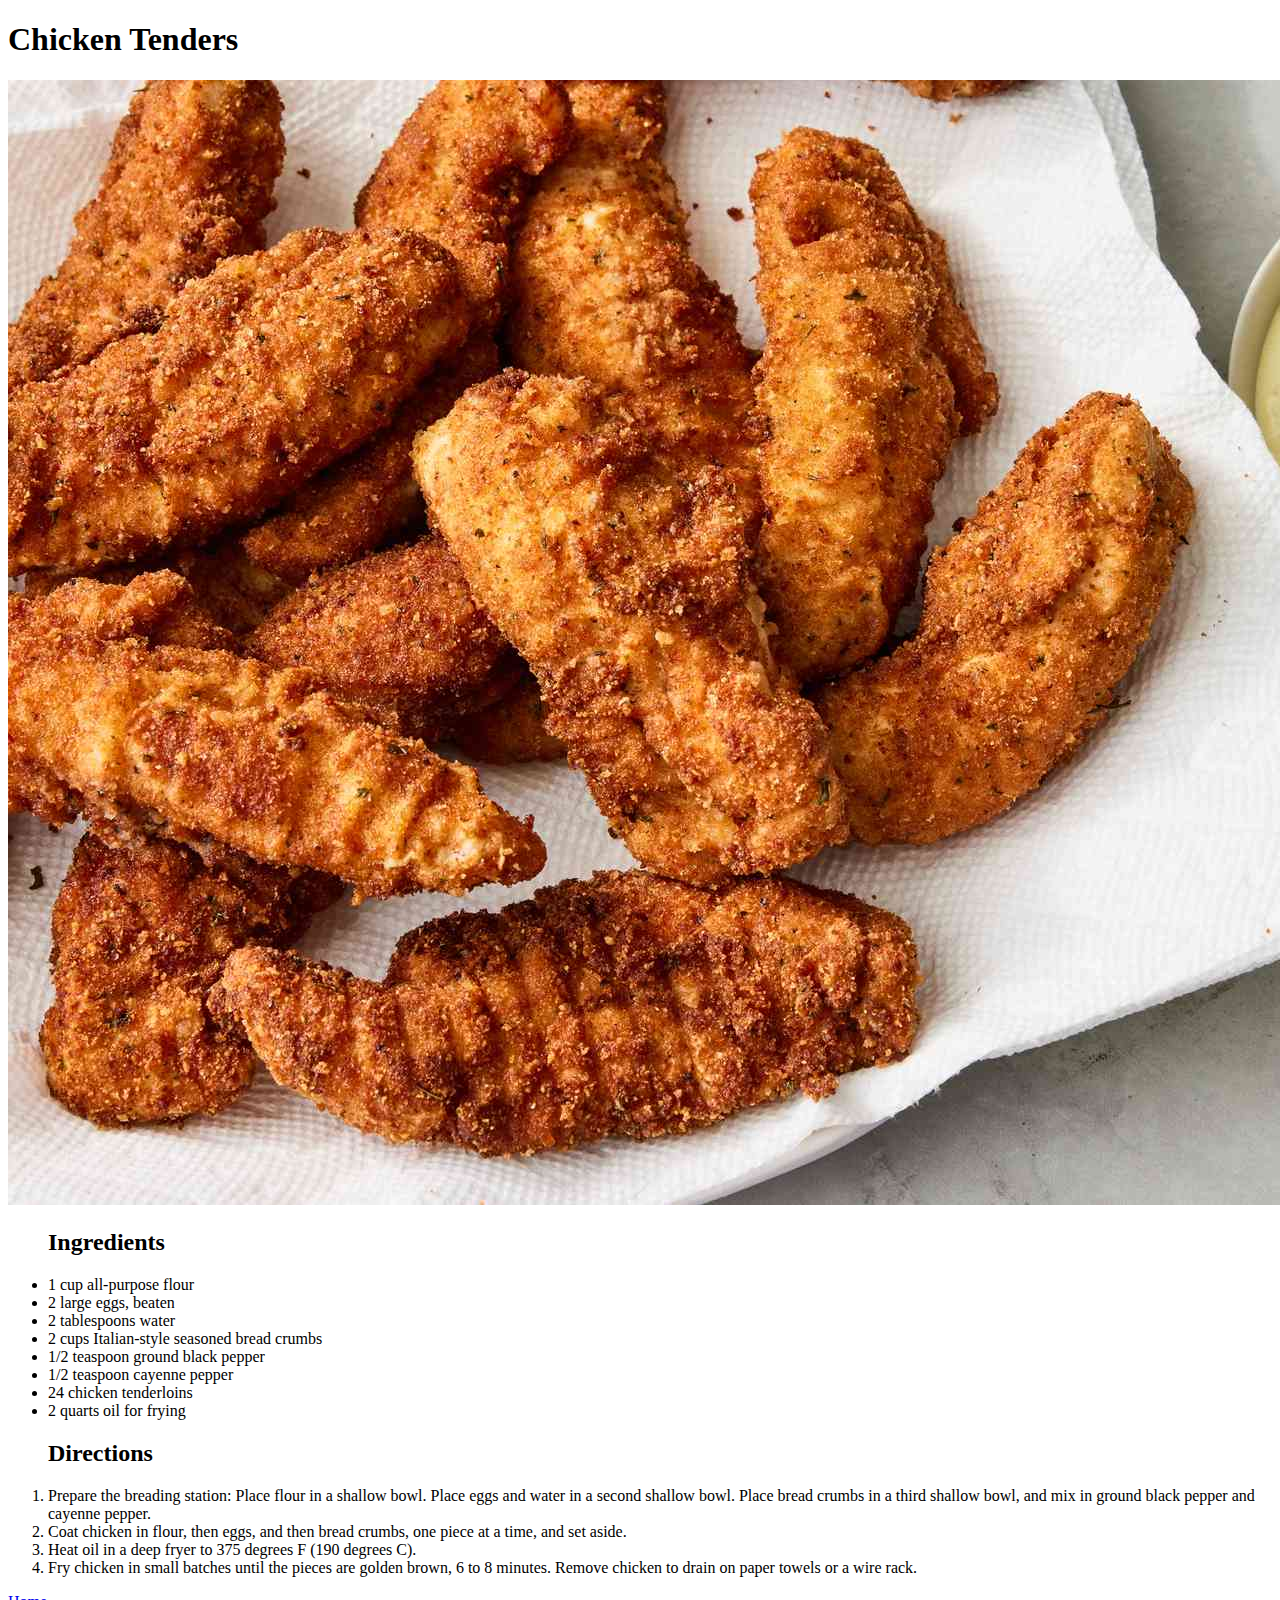
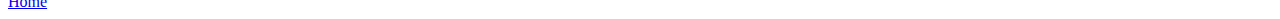
==== recipes/chicken-tenders.html @ 349286b2 "Add two more recipes" ====
<!DOCTYPE html>
<html lang="en">
<head>
    <meta charset="UTF-8">
    <meta name="viewport" content="width=device-width, initial-scale=1.0">
    <title>Chicken Tenders</title>
</head>
<body>
    <h1>Chicken Tenders</h1>
    <img src="../images/chicken-tenders.jpg" alt="chicken-tenders">
    
    <ul>
        <h2>Ingredients</h2>
        <li>1 cup all-purpose flour</li>
        <li>2 large eggs, beaten</li>
        <li>2 tablespoons water</li>
        <li>2 cups Italian-style seasoned bread crumbs</li>
        <li>1/2 teaspoon ground black pepper</li>
        <li>1/2 teaspoon cayenne pepper</li>
        <li>24 chicken tenderloins</li>
        <li>2 quarts oil for frying</li>
    </ul>

    <ol>
        <h2>Directions</h2>
        <li>Prepare the breading station: Place flour in a shallow bowl. Place eggs and water in a second shallow bowl. Place bread crumbs in a third shallow bowl, and mix in ground black pepper and cayenne pepper.</li>
        <li>Coat chicken in flour, then eggs, and then bread crumbs, one piece at a time, and set aside.</li>
        <li>Heat oil in a deep fryer to 375 degrees F (190 degrees C).</li>
        <li>Fry chicken in small batches until the pieces are golden brown, 6 to 8 minutes. Remove chicken to drain on paper towels or a wire rack.</li>
    </ol>
    <a href="../index.html">Home</a>
</body>
</html>
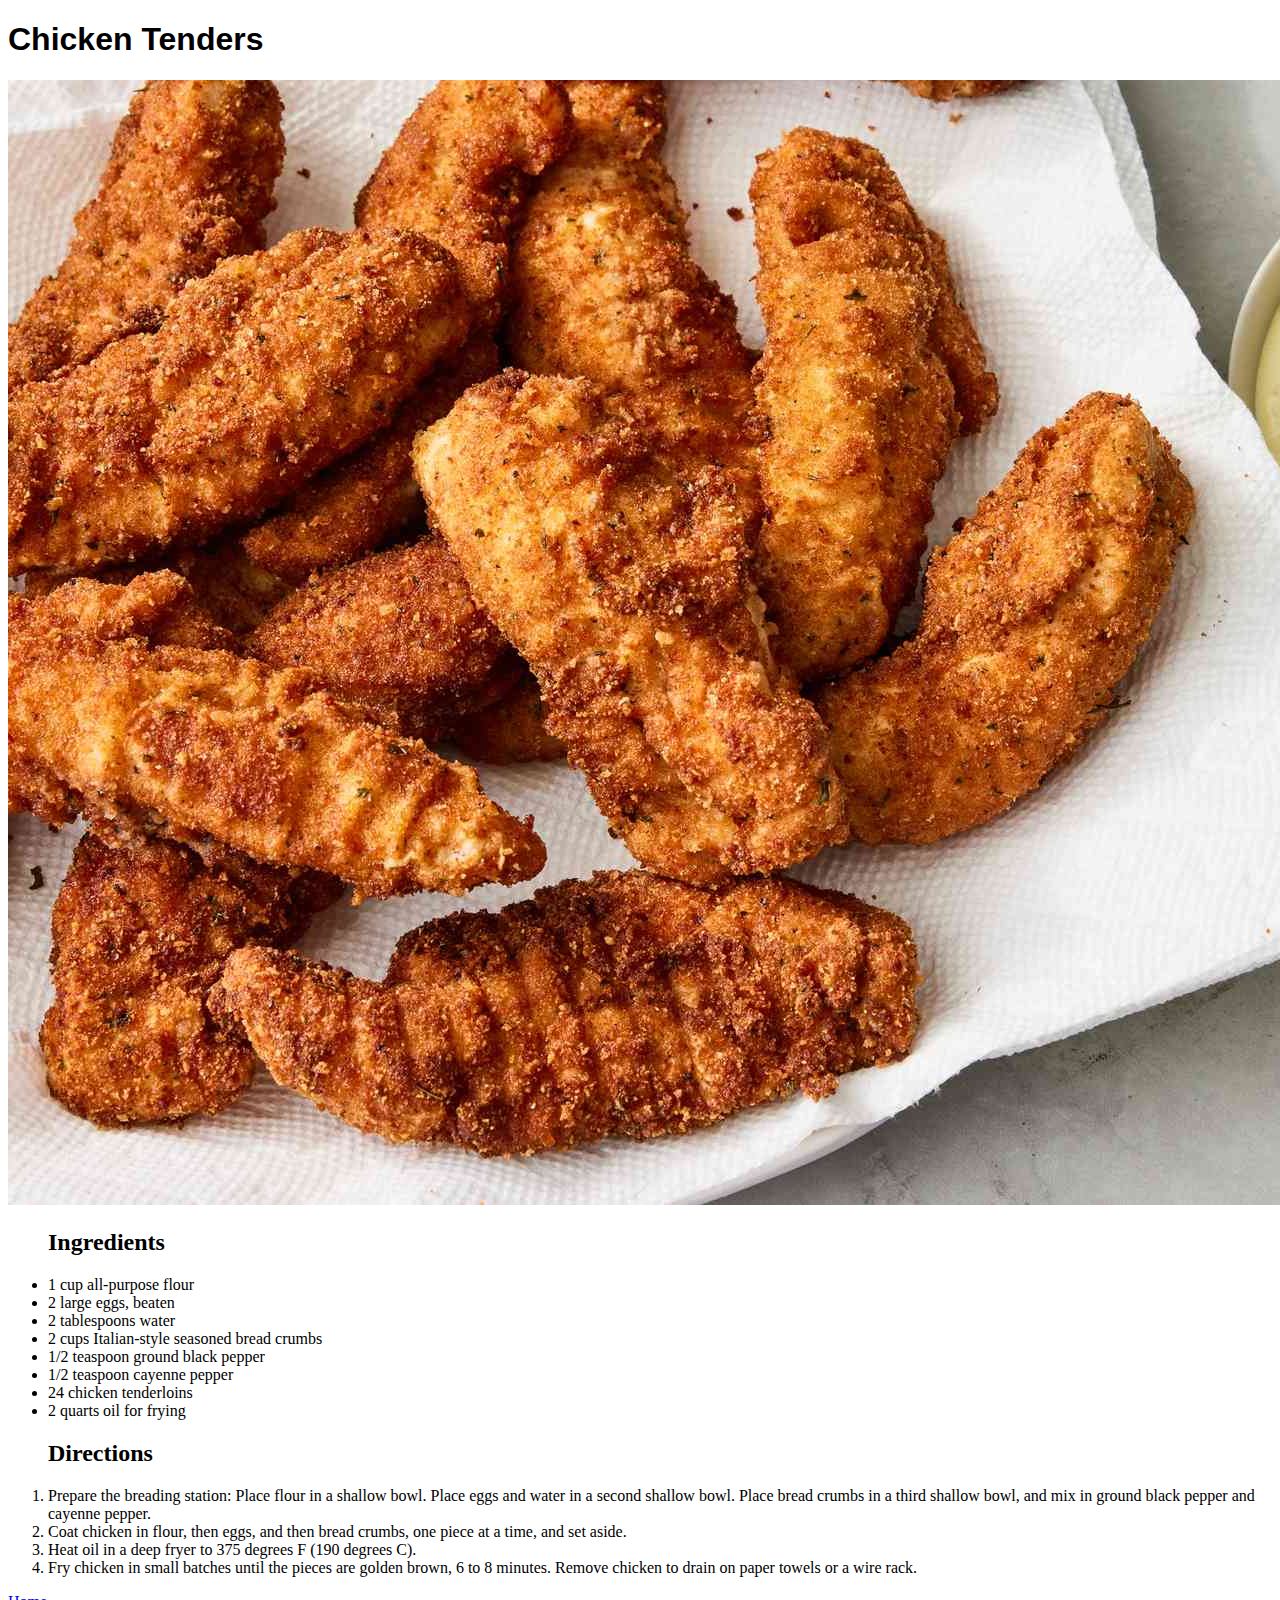
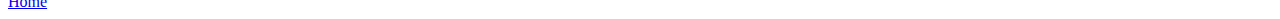
==== commit 59e80b4d: "Create stylesheets for index.html and recipes file" ====
--- a/recipes/chicken-tenders.html
+++ b/recipes/chicken-tenders.html
@@ -4,6 +4,7 @@
     <meta charset="UTF-8">
     <meta name="viewport" content="width=device-width, initial-scale=1.0">
     <title>Chicken Tenders</title>
+    <link rel="stylesheet" href="styles.css">
 </head>
 <body>
     <h1>Chicken Tenders</h1>
--- a/recipes/styles.css
+++ b/recipes/styles.css
@@ -0,0 +1,3 @@
+h1 {
+    font-family: 'Gill Sans', 'Gill Sans MT', Calibri, 'Trebuchet MS', sans-serif;
+}